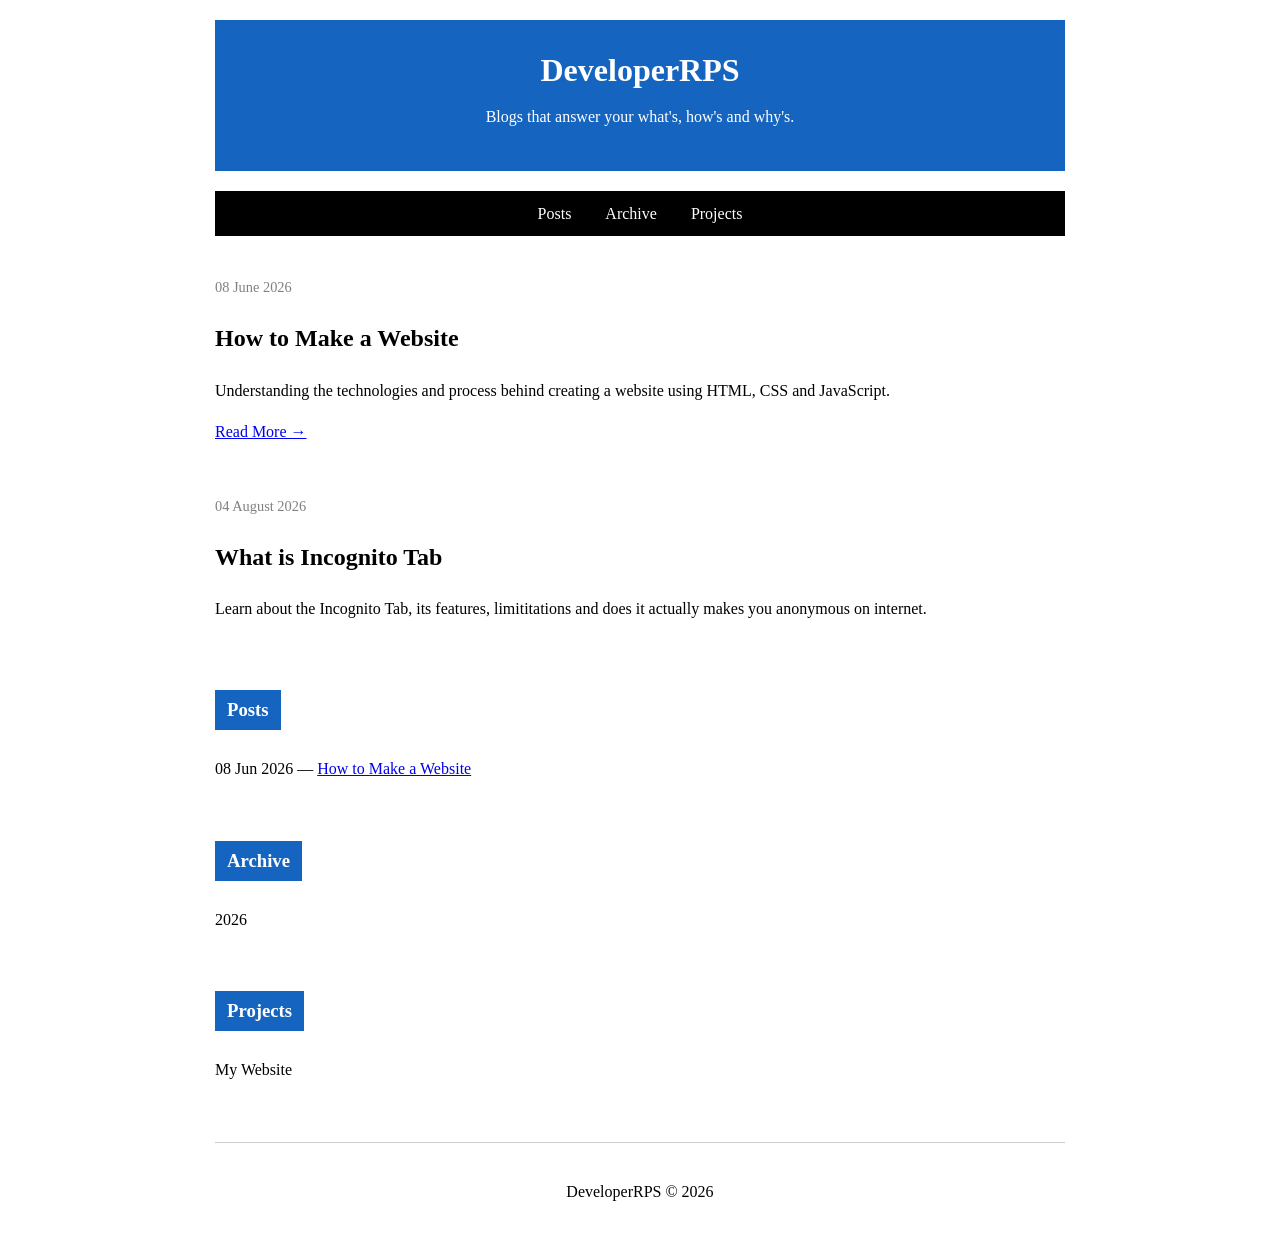
==== index.html @ 93dd1b2a "index.html" ====
<!DOCTYPE html>
<html lang="en">
<head>
    <meta charset="UTF-8">
    <meta name="viewport" content="width=device-width, initial-scale=1.0">
    <title>DeveloperRPS</title>
    <link rel="stylesheet" href="style.css">
</head>
<body>

    <header>
        <h1>DeveloperRPS</h1>
        <p>Blogs that answer your what's, how's and why's.</p>
    </header>

    <nav>
        <a href="#posts">Posts</a>
        <a href="#archive">Archive</a>
        <a href="#projects">Projects</a>
    </nav>

    <main>

        <article>
            <p class="date">08 June 2026</p>

            <h2>How to Make a Website</h2>

            <p>
                Understanding the technologies and process behind
                creating a website using HTML, CSS and JavaScript.
            </p>

            <a href="how-to-make-a-website.html">Read More →</a>
        </article>
     
        <article>
            <p class="date">04 August 2026</p>
            
            <h2>What is Incognito Tab</h2>

            <p>
                Learn about the Incognito Tab, its features, limititations and 
                does it actually makes you anonymous on internet.
            </p>
            
        </article>

        <section id="posts">
            <h3>Posts</h3>

            <ul>
                <li>
                    08 Jun 2026 —
                    <a href="how-to-make-a-website.html">How to Make a Website</a>
                </li>
            </ul>
        </section>

        <section id="archive">
            <h3>Archive</h3>

            <ul>
                <li>2026</li>
            </ul>
        </section>

        <section id="projects">
            <h3>Projects</h3>

            <ul>
                <li>My Website</li>
            </ul>
        </section>

    </main>

    <footer>
        <p>DeveloperRPS © 2026</p>
    </footer>

</body>
</html>
---- style.css ----
body {
    max-width: 850px;
    margin: auto;
    font-family: Georgia, serif;
    line-height: 1.6;
    padding: 20px;
}

header {
    background: #1565c0;
    color: white;
    text-align: center;
    padding: 25px;
    margin-bottom: 20px;
}

header h1 {
    margin: 0;
    font-weight: bold;
}

header p {
    margin-top: 8px;
}

nav {
    text-align: center;
    position: sticky;
    top: 0;
    background: black;
    padding: 10px;
    margin-bottom: 40px;
}

nav a {
    color: white;
    text-decoration: none;
    margin: 0 15px;
}

article {
    margin-bottom: 50px;
}

.date {
    color: gray;
    font-size: 0.9rem;
}

section {
    margin-top: 40px;
}

section h3 {
    display: inline-block;
    background: #1565c0;
    color: white;
    padding: 5px 12px;
    margin-bottom: 10px;
}

ul {
    list-style: none;
    padding-left: 0;
}

li {
    margin: 8px 0;
}

footer {
    margin-top: 60px;
    border-top: 1px solid #ccc;
    text-align: center;
    padding-top: 20px;
}
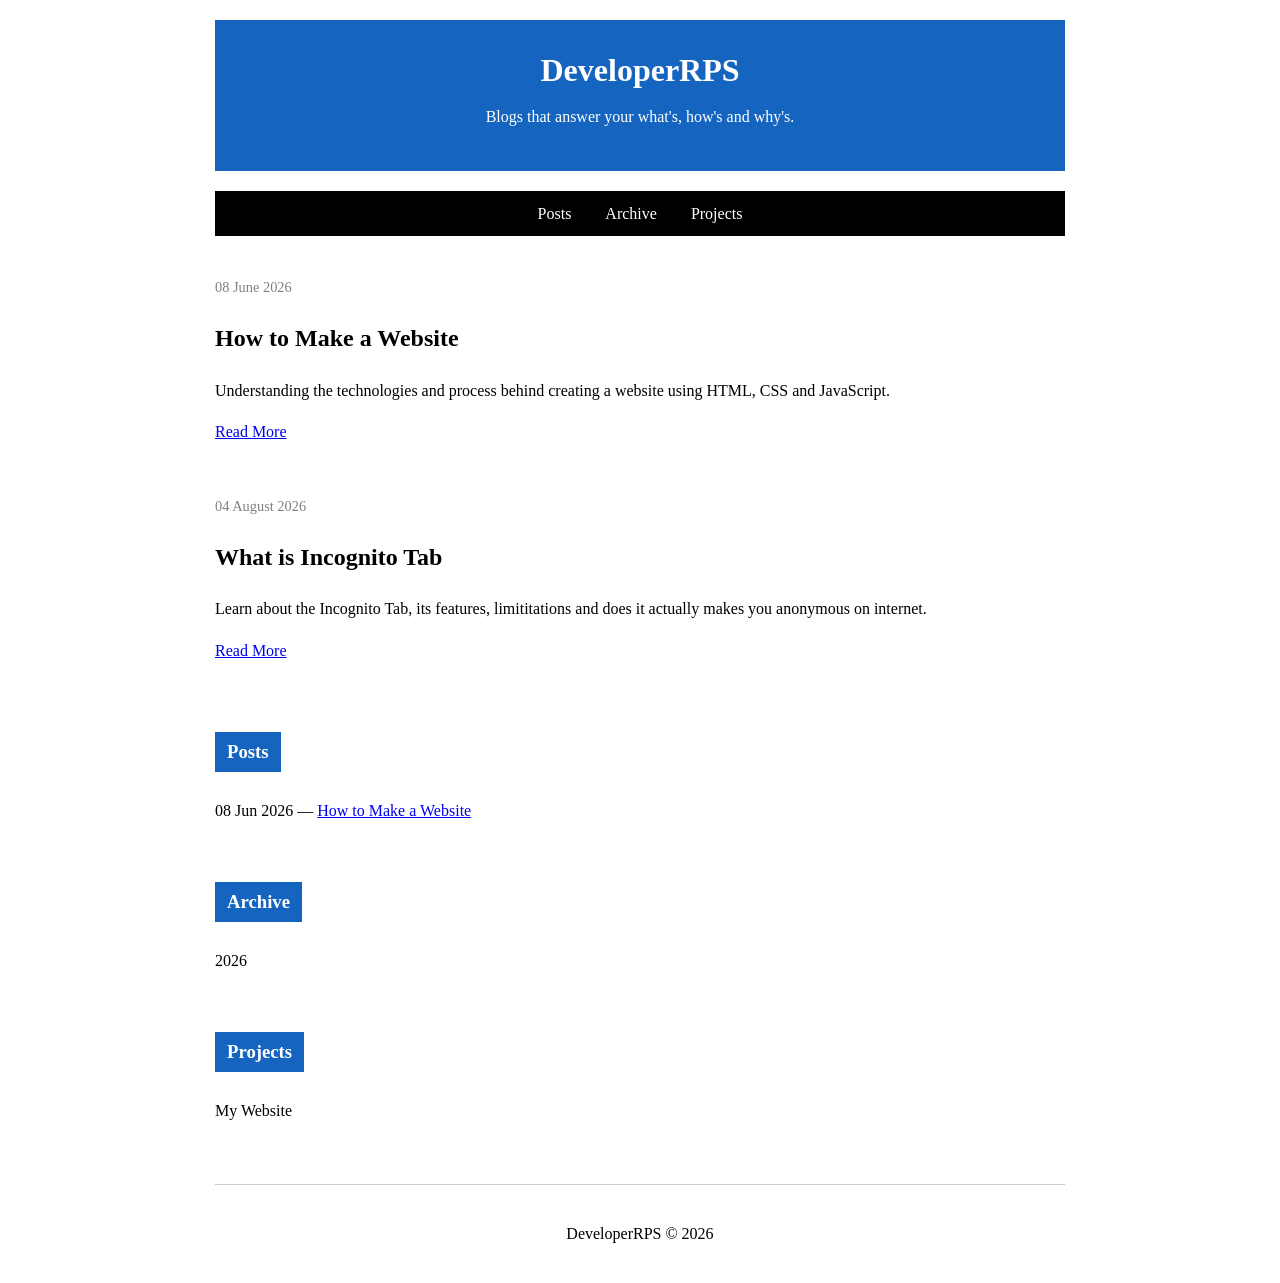
==== commit 1c7df8fa: "index.html" ====
--- a/index.html
+++ b/index.html
@@ -31,7 +31,7 @@
                 creating a website using HTML, CSS and JavaScript.
             </p>
 
-            <a href="how-to-make-a-website.html">Read More →</a>
+            <a href="how-to-make-a-website.html">Read More</a>
         </article>
      
         <article>
@@ -43,7 +43,7 @@
                 Learn about the Incognito Tab, its features, limititations and 
                 does it actually makes you anonymous on internet.
             </p>
-            
+            <a href="what-is-incognito-tab.html">Read More<a/>
         </article>
 
         <section id="posts">
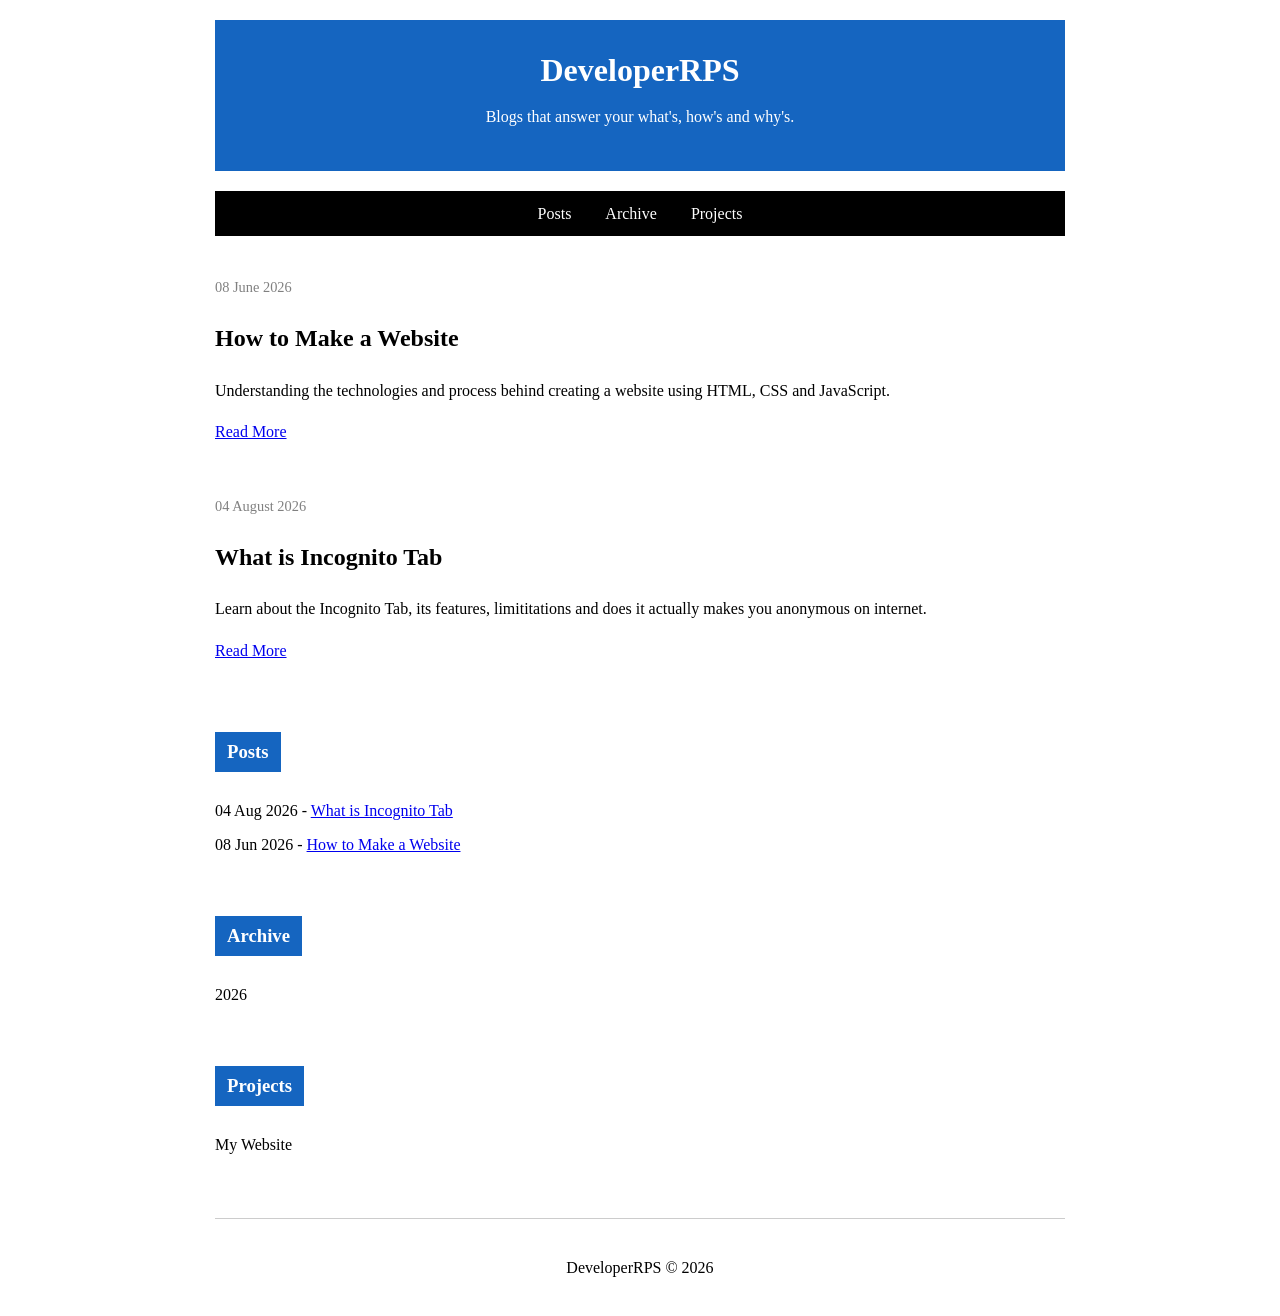
==== commit dbfc0735: "index.html" ====
--- a/index.html
+++ b/index.html
@@ -43,15 +43,20 @@
                 Learn about the Incognito Tab, its features, limititations and 
                 does it actually makes you anonymous on internet.
             </p>
-            <a href="what-is-incognito-tab.html">Read More<a/>
-        </article>
+            <a href="what-is-incognito-tab.html">Read More</a>
+            </article>
 
         <section id="posts">
             <h3>Posts</h3>
 
             <ul>
                 <li>
-                    08 Jun 2026 —
+                    04 Aug 2026 -
+                    <a href="what-is-incognito-tab.html">What is Incognito Tab</a>
+                </li>
+                
+                <li>
+                    08 Jun 2026 -
                     <a href="how-to-make-a-website.html">How to Make a Website</a>
                 </li>
             </ul>
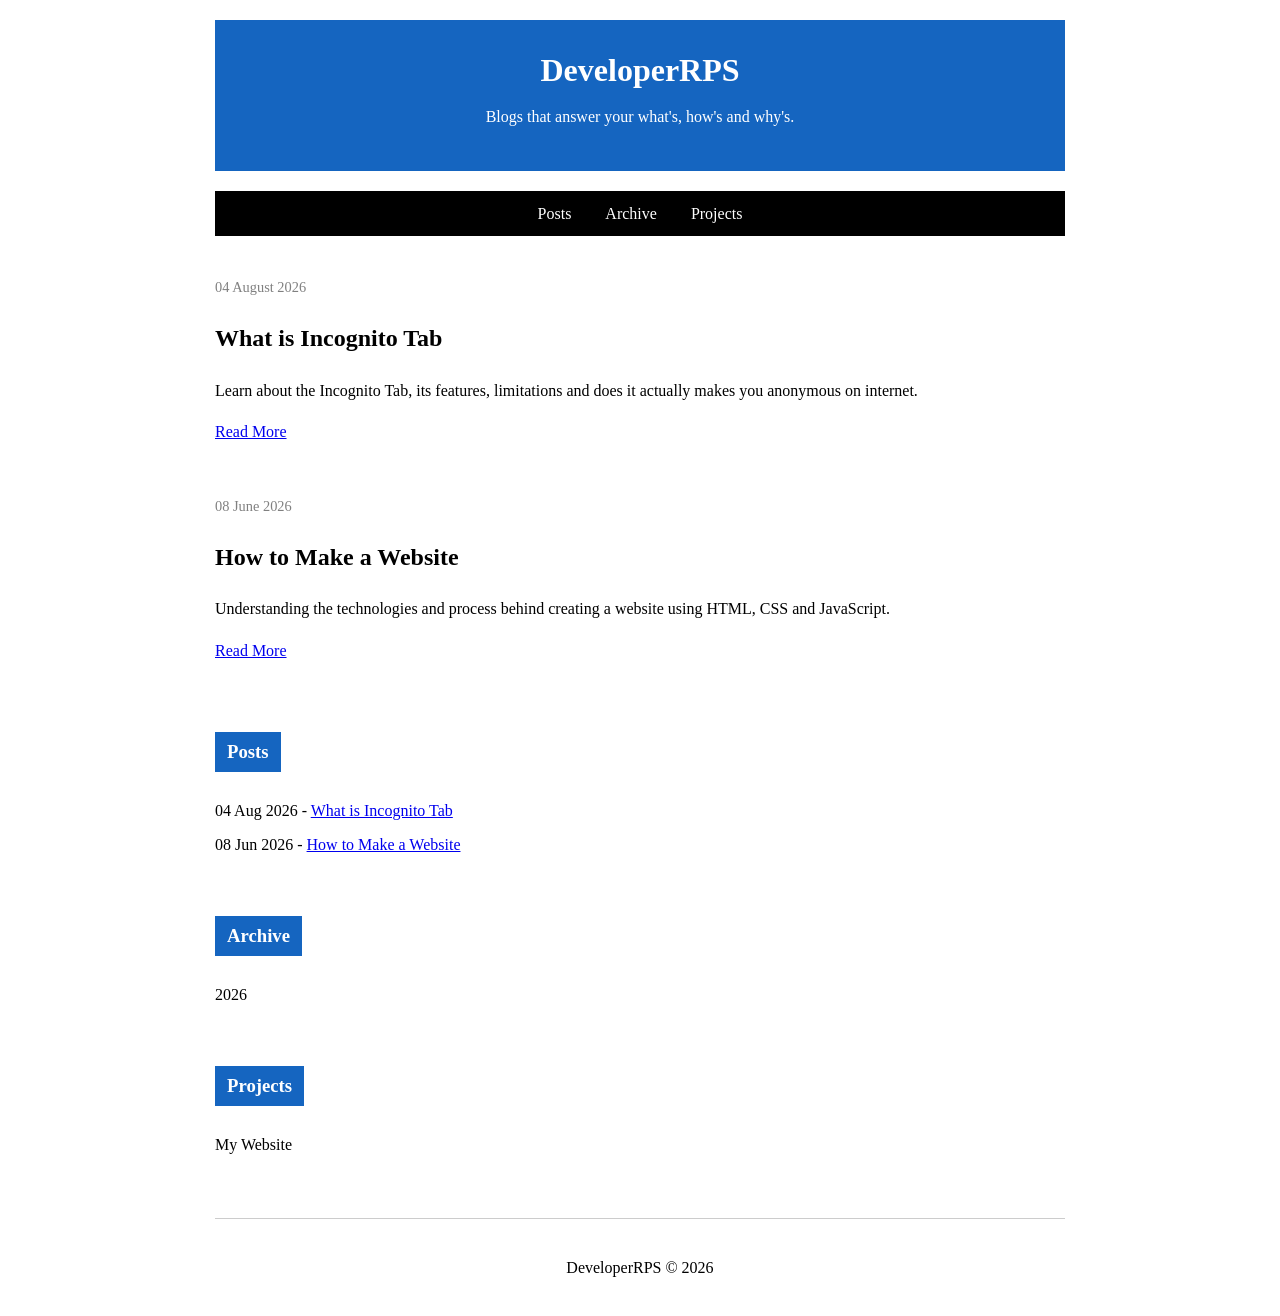
==== commit 9fe78523: "index.html" ====
--- a/index.html
+++ b/index.html
@@ -20,6 +20,18 @@
     </nav>
 
     <main>
+        <article>
+            <p class="date">04 August 2026</p>
+            
+            <h2>What is Incognito Tab</h2>
+
+            <p>
+                Learn about the Incognito Tab, its features, limitations and 
+                does it actually makes you anonymous on internet.
+            </p>
+            
+            <a href="what-is-incognito-tab.html">Read More</a>
+            </article>
 
         <article>
             <p class="date">08 June 2026</p>
@@ -33,18 +45,6 @@
 
             <a href="how-to-make-a-website.html">Read More</a>
         </article>
-     
-        <article>
-            <p class="date">04 August 2026</p>
-            
-            <h2>What is Incognito Tab</h2>
-
-            <p>
-                Learn about the Incognito Tab, its features, limititations and 
-                does it actually makes you anonymous on internet.
-            </p>
-            <a href="what-is-incognito-tab.html">Read More</a>
-            </article>
 
         <section id="posts">
             <h3>Posts</h3>
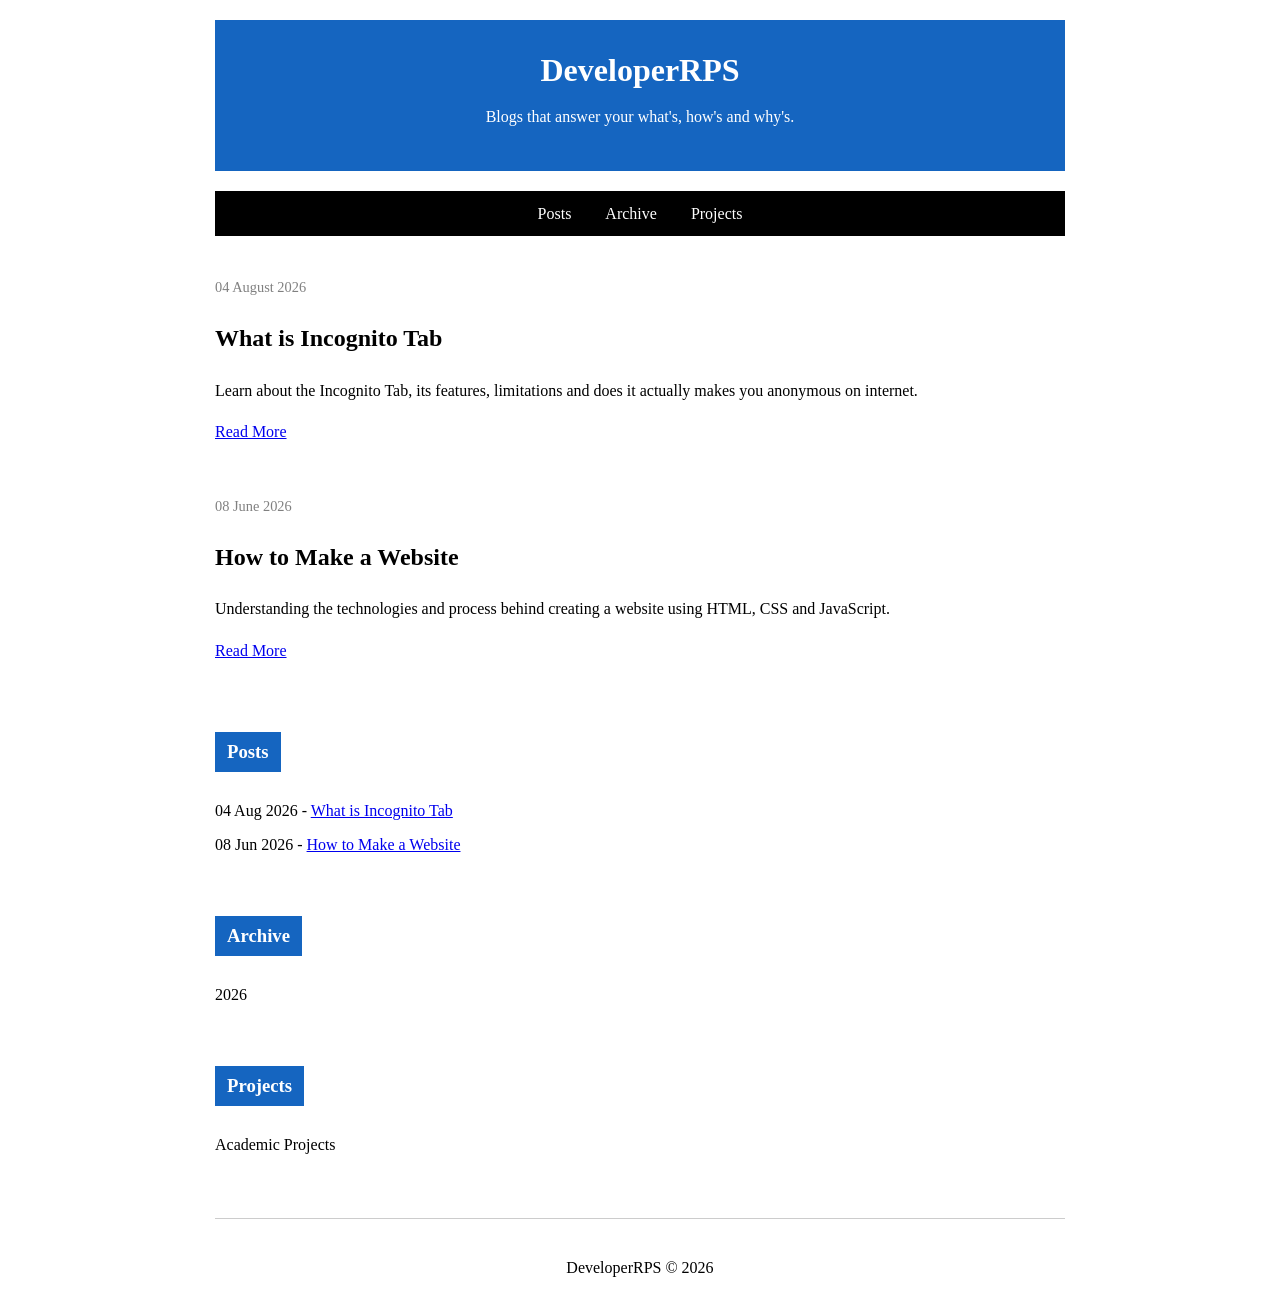
==== commit 6482f061: "index.html" ====
--- a/index.html
+++ b/index.html
@@ -74,7 +74,7 @@
             <h3>Projects</h3>
 
             <ul>
-                <li>My Website</li>
+                <li>Academic Projects</li>
             </ul>
         </section>
 
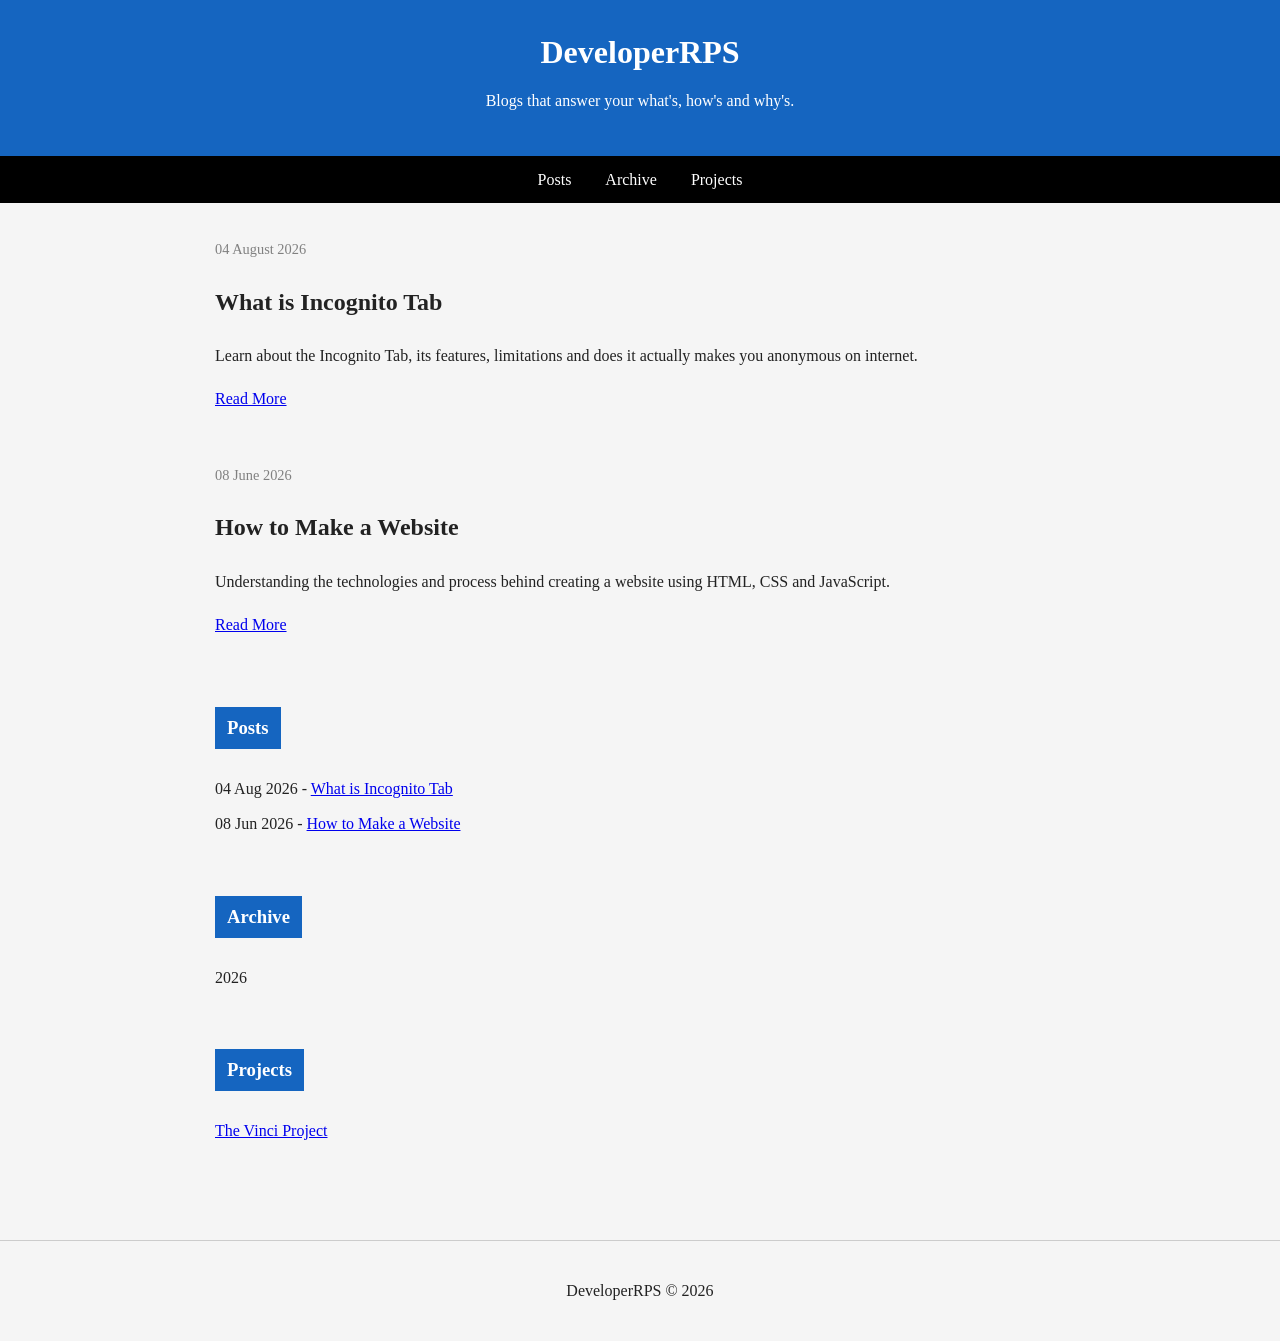
==== commit 166616a2: "index.html" ====
--- a/index.html
+++ b/index.html
@@ -19,19 +19,22 @@
         <a href="#projects">Projects</a>
     </nav>
 
+    <div class="container">
+
     <main>
+
         <article>
             <p class="date">04 August 2026</p>
-            
+
             <h2>What is Incognito Tab</h2>
 
             <p>
-                Learn about the Incognito Tab, its features, limitations and 
+                Learn about the Incognito Tab, its features, limitations and
                 does it actually makes you anonymous on internet.
             </p>
-            
+
             <a href="what-is-incognito-tab.html">Read More</a>
-            </article>
+        </article>
 
         <article>
             <p class="date">08 June 2026</p>
@@ -54,7 +57,7 @@
                     04 Aug 2026 -
                     <a href="what-is-incognito-tab.html">What is Incognito Tab</a>
                 </li>
-                
+
                 <li>
                     08 Jun 2026 -
                     <a href="how-to-make-a-website.html">How to Make a Website</a>
@@ -74,11 +77,13 @@
             <h3>Projects</h3>
 
             <ul>
-                <li>Academic Projects</li>
+                <li><a href="https://devloperrps.github.io/The-Vinci-Project/">The Vinci Project</a></li>
             </ul>
         </section>
 
     </main>
+
+    </div>
 
     <footer>
         <p>DeveloperRPS © 2026</p>
--- a/style.css
+++ b/style.css
@@ -1,76 +1,91 @@
-body {
-    max-width: 850px;
-    margin: auto;
-    font-family: Georgia, serif;
-    line-height: 1.6;
-    padding: 20px;
+body{
+margin:0;
+background:#f5f5f5;
+color:#222;
+font-family:Georgia,serif;
+line-height:1.7;
 }
 
-header {
-    background: #1565c0;
-    color: white;
-    text-align: center;
-    padding: 25px;
-    margin-bottom: 20px;
+.container{
+max-width:850px;
+margin:auto;
+padding:20px;
 }
 
-header h1 {
-    margin: 0;
-    font-weight: bold;
+header{
+width:100%;
+background:#1565c0;
+color:#fff;
+text-align:center;
+padding:25px 0;
+margin:0;
 }
 
-header p {
-    margin-top: 8px;
+header h1{
+margin:0;
+font-weight:bold;
 }
 
-nav {
-    text-align: center;
-    position: sticky;
-    top: 0;
-    background: black;
-    padding: 10px;
-    margin-bottom: 40px;
+header p{
+margin-top:8px;
 }
 
-nav a {
-    color: white;
-    text-decoration: none;
-    margin: 0 15px;
+nav{
+width:100%;
+background:#000;
+text-align:center;
+position:sticky;
+top:0;
+padding:10px 0;
+margin:0;
+z-index:1000;
 }
 
-article {
-    margin-bottom: 50px;
+nav a{
+color:#fff;
+text-decoration:none;
+margin:0 15px;
 }
 
-.date {
-    color: gray;
-    font-size: 0.9rem;
+main{
+width:100%;
 }
 
-section {
-    margin-top: 40px;
+article{
+margin-bottom:50px;
 }
 
-section h3 {
-    display: inline-block;
-    background: #1565c0;
-    color: white;
-    padding: 5px 12px;
-    margin-bottom: 10px;
+.date{
+color:gray;
+font-size:.9rem;
 }
 
-ul {
-    list-style: none;
-    padding-left: 0;
+section{
+margin-top:40px;
 }
 
-li {
-    margin: 8px 0;
+section h3{
+display:inline-block;
+background:#1565c0;
+color:#fff;
+padding:5px 12px;
+margin-bottom:10px;
 }
 
-footer {
-    margin-top: 60px;
-    border-top: 1px solid #ccc;
-    text-align: center;
-    padding-top: 20px;
+ul{
+list-style:none;
+padding-left:0;
 }
+
+li{
+margin:8px 0;
+}
+
+footer{
+width:100%;
+background:#f5f5f5;
+border-top:1px solid #ccc;
+text-align:center;
+padding:20px 0;
+margin-top:60px;
+}
